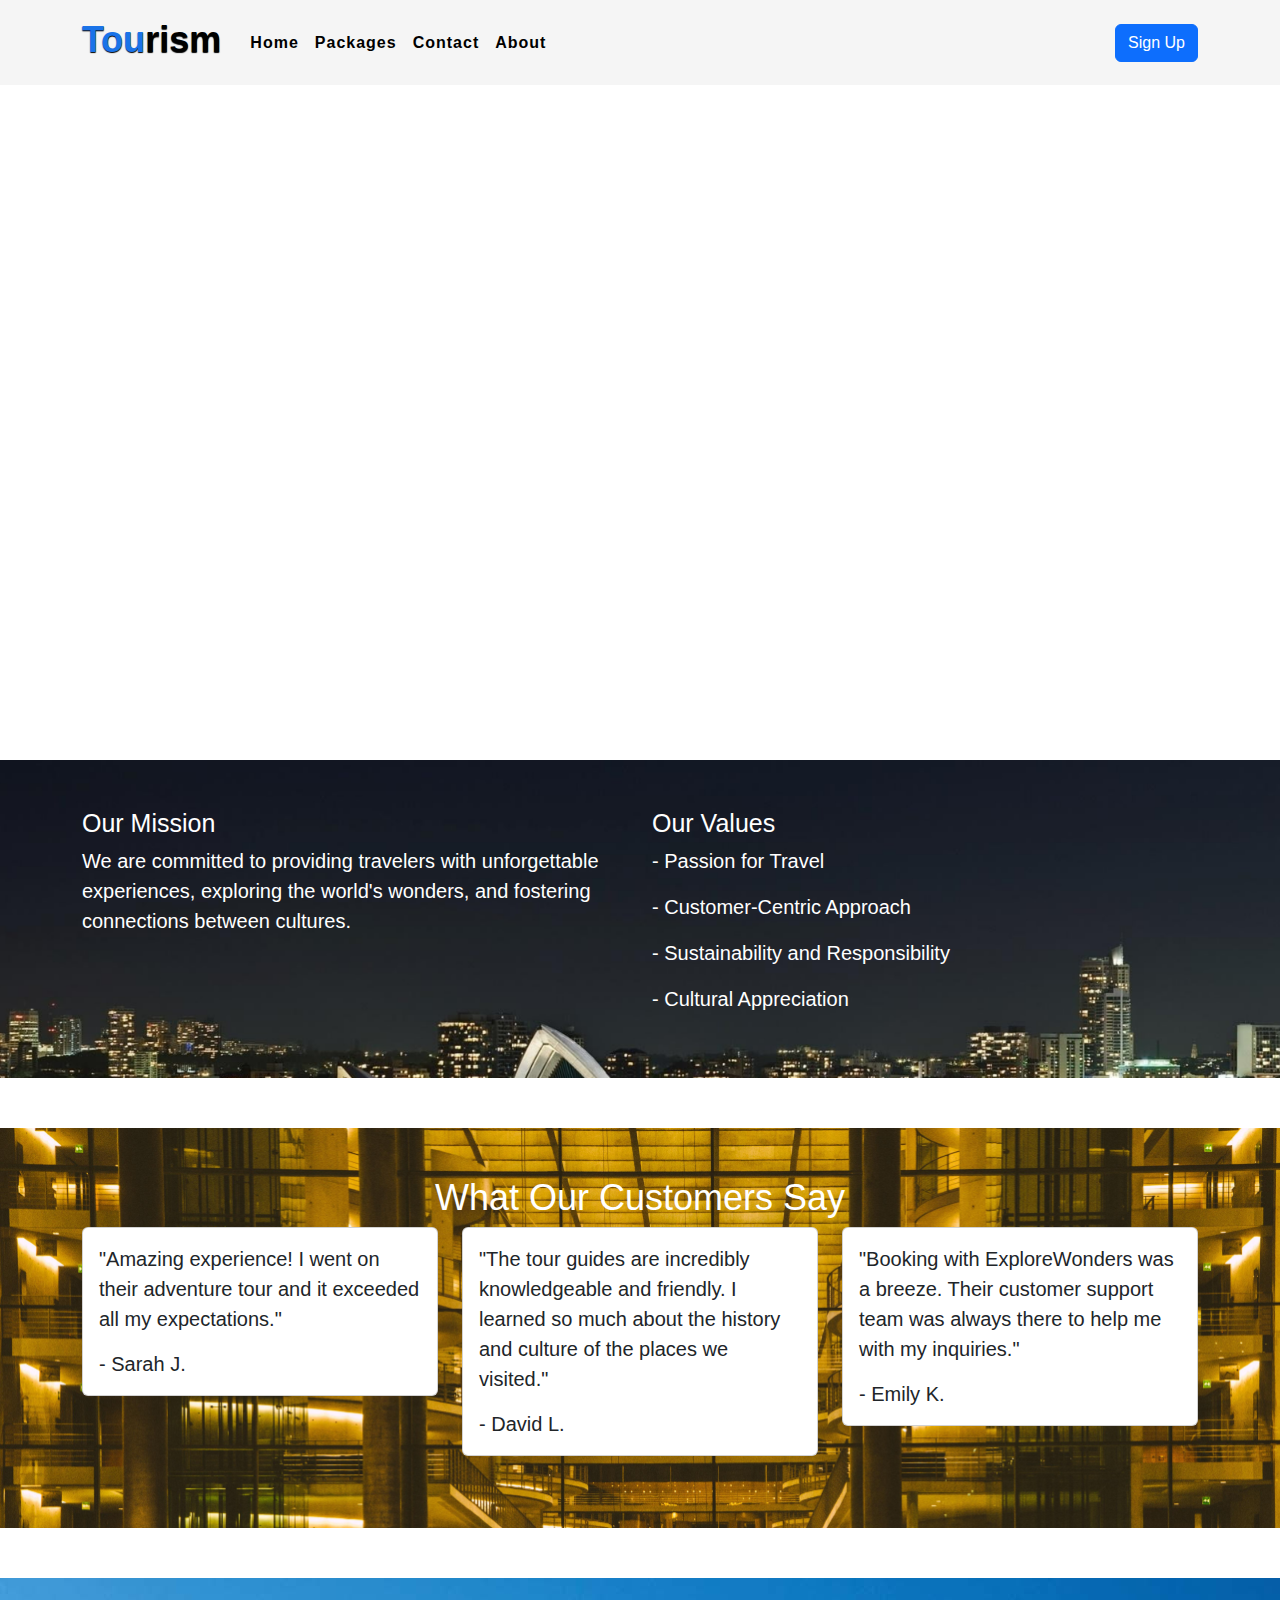
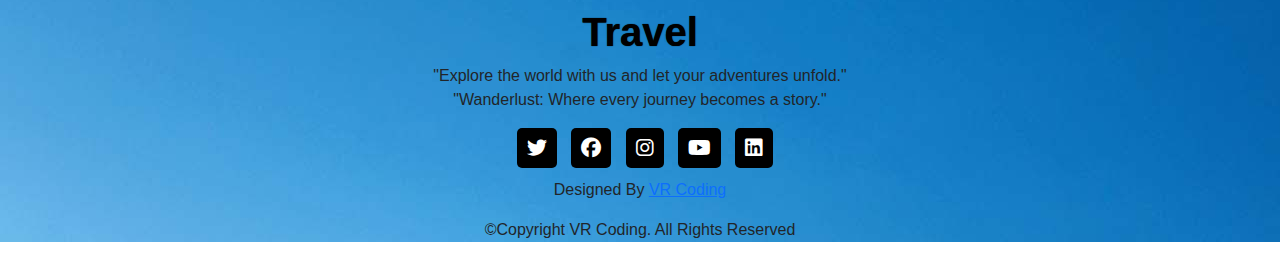
==== about.html @ 8f85020f "first commit" ====
<!DOCTYPE html>
<html lang="en">
<head>

    <meta charset="UTF-8">
    <meta name="viewport" content="width=device-width, initial-scale=1.0">
    <title>AboutUs</title>
    <link rel="stylesheet" href="about.css">

    <!-- bootstrap link -->
    <link rel="stylesheet" href="./css/bootstrap.min.css">    
    <!-- bootstrap link -->

    <!-- font awesome cdn -->
    <link rel="stylesheet" href="https://cdnjs.cloudflare.com/ajax/libs/font-awesome/6.2.1/css/all.min.css">
    <link rel="stylesheet" href="https://cdnjs.cloudflare.com/ajax/libs/animate.css/4.1.1/animate.min.css" />
    <!-- font awesome cdn -->

</head>
<body>

    <!-- navbar start -->
    <nav class="navbar navbar-expand-lg fixed-top" id="navbar" >
    <div class="container">
    <a class="navbar-brand" href="index.html" id="logo"><span>Tou</span>rism</a>
    <button class="navbar-toggler" type="button" data-bs-toggle="collapse" data-bs-target="#mynavbar">
    <span><i class="fa-solid fa-bars"></i></span>
    </button>
    <div class="collapse navbar-collapse" id="mynavbar">
    <ul class="navbar-nav me-auto">
    <li class="nav-item">
    <a class="nav-link active" href="index.html">Home</a>
    </li>
    <li class="nav-item">
    <a class="nav-link" href="packages.html">Packages</a>
    </li>
    <li class="nav-item">
    <a class="nav-link" href="contact.html">Contact</a>
    </li>
    <li class="nav-item">
    <a class="nav-link" href="about.html">About</a>
    </li>
    </ul>
    <button type="button" class="btn btn-primary" data-bs-toggle="modal" data-bs-target="#signupModal">
    Sign Up
    </button>
    <div class="modal fade" id="signupModal" tabindex="-1" aria-labelledby="signupModalLabel" aria-hidden="true">
    <div class="modal-dialog">
    <div class="modal-content">
    <div class="modal-header">
    <h5 class="modal-title" id="signupModalLabel">Sign Up</h5>
    <button type="button" class="btn-close" data-bs-dismiss="modal" aria-label="Close"></button>
    </div>
    <div class="modal-body">
    <form>
    <div class="mb-3">
    <label for="username" class="form-label">Username</label>
    <input type="text" class="form-control" id="username" placeholder="Enter your username" required>
    </div>
    <div class="mb-3">
    <label for="email" class="form-label">Email</label>
    <input type="email" class="form-control" id="email" placeholder="Enter your email" required>
    </div>
    <div class="mb-3">
    <label for="password" class="form-label">Password</label>
    <input type="password" class="form-control" id="password" placeholder="Enter your password" required>
    </div>
    <button type="submit" class="btn btn-primary">Sign Up</button>
    </form>
    </div>
    </div>
    </div>
    </div>
    </div>
    </div>
    </nav>
    <!-- navbar end -->

    <!-- about-us start -->
    <section id="about-us" class="py-5">
    <div class="container">
    <div class="row">
    <div class="col-lg-6">
    <h2>About Us</h2>
    <p>As your trip approaches, the travel agency provides you with a comprehensive travel package, including tickets, itineraries, and any needed visas. They may also offer travel insurance options for added peace of mind.
       During your journey, the travel agency remains your reliable partner. If any issues arise or you need to make changes to your plans, they're just a call away, ready to assist.
       Some travel agencies go beyond the basics, offering on-site destination services, such as airport transfers, guided tours, and local recommendations to enhance your travel experience.
       Throughout the process, travel agencies earn commissions or fees from travel suppliers, while you enjoy the convenience and expertise they provide.
       In today's digital age, travel agencies continue to adapt, harnessing technology to streamline operations and offer online booking options. Yet, they remain invaluable for those seeking expert guidance and personalized attention, making your journey an unforgettable adventure.</p>
    </div>
    </div>
    </div>
    </section>
    <!-- about-us end -->

    <!-- mission start -->
    <section id="mission" class="py-5">
    <div class="container">
    <div class="row">
    <div class="col-lg-6">
    <h2>Our Mission</h2>
    <p>We are committed to providing travelers with unforgettable experiences, exploring the world's wonders, and fostering connections between cultures.</p>
    </div>
    <div class="col-lg-6">
    <h2>Our Values</h2>
    <p>- Passion for Travel</p>
    <p>- Customer-Centric Approach</p>
    <p>- Sustainability and Responsibility</p>
    <p>- Cultural Appreciation</p>
    </ul>
    </div>
    </div>
    </div>
    </section>
    <!-- mission end -->

    <!-- customer start -->
    <section id="customer" class="py-5">
    <div class="container">
    <h2 class="text-center">What Our Customers Say</h2>
    <div class="row">
    <div class="col-lg-4 mb-4">
    <div class="card">
    <div class="card-body">
    <p class="card-text">"Amazing experience! I went on their adventure tour and it exceeded all my expectations."</p>
    <p class="card-text">- Sarah J.</p>
    </div>
    </div>
    </div>
    <div class="col-lg-4 mb-4">
    <div class="card">
    <div class="card-body">
    <p class="card-text">"The tour guides are incredibly knowledgeable and friendly. I learned so much about the history and culture of the places we visited."</p>
    <p class="card-text">- David L.</p>
    </div>
    </div>
    </div>            
    <div class="col-lg-4 mb-4">
    <div class="card">
    <div class="card-body">
    <p class="card-text">"Booking with ExploreWonders was a breeze. Their customer support team was always there to help me with my inquiries."</p>
    <p class="card-text">- Emily K.</p>
    </div>
    </div>
    </div>
    </div>
    </div>
    </section>
    <!-- customer end -->

    <!-- footert start -->
    <footer id="footer">
    <h1>Travel</h1>
    <p>"Explore the world with us and let your adventures unfold."<br>
        "Wanderlust: Where every journey becomes a story."</p>
    <div class="social-links">
    <a href="https://twitter.com/i/flow/login"><i class="fa-brands fa-twitter"></i></a>
    <a href="https://www.facebook.com/"><i class="fa-brands fa-facebook"></i></a>
    <a href="https://www.instagram.com/"><i class="fa-brands fa-instagram"></i></a>
    <a href="https://www.youtube.com/"><i class="fa-brands fa-youtube"></i></a>
    <a href="https://in.linkedin.com/"><i class="fa-brands fa-linkedin"></i></a>
    </div>
    <div class="credit">
    <p>Designed By <a href="#">VR Coding</a></p>
    </div>
    <div class="copyright">
    <p>&copy;Copyright VR Coding. All Rights Reserved</p>
    </div>
    </footer>
    <!-- footer end -->

    <!-- script start -->
    <script src="./js/bootstrap.bundle.min.js"></script>

    <script src="jquery.js"></script>

    <script type="text/javascript">
    $(window).on("scroll", function () {
    if ($(window).scrollTop() > 50) {
    $(".navbar").addClass("active");
    }
    else {
    $(".navbar").removeClass("active");
    }
    });
    </script>
    <!-- script end -->

    
    
   
</body>
</html>
---- about.css ----
*{
    margin: 0;
    padding: 0;
    box-sizing: border-box;
    text-decoration: none;
    list-style: none;
    scroll-behavior: smooth;
    font-family: 'Lato', sans-serif;
}

/* navbar start */
#navbar{
    background: whitesmoke;
}
#navbar.active {
    background-color: lightgrey;
}
#logo{
    font-size: 36px;
    font-weight: 550;
    color: black;
    text-shadow: 0px 1px 1px black;
    margin-bottom: 5px;
}
#logo span{
    color: #1a73e8;
}
.navbar-toggler span{
    color: #1a73e8;
}
.navbar-nav{
    margin-left: 5px;
}
.nav-item .nav-link{
    font-size: 16px;
    font-weight: 550;
    color: black;
    letter-spacing: 1px;
    border-radius: 3px;
    transition: 0.5s ease;
}
.nav-item .nav-link:hover{
    background: #1a73e8;
    color: white;
}
#navbar form button{
    background: #1a73e8;
    color: white;
    border: none;
}
/* navbar end */

/* about-us start */
#about-us{
   background-image: url(tourism/china6.jpg);
   background-size: cover;
   background-repeat: no-repeat;
   margin-top: 50px;
}
#about-us h2{
    font-size: 25px;
    color: #ffffff;
}
#about-us p{
    font-size: 20px;
    color: #ffffff

}
/* about-us end */

/* mission start */
#mission{
    background-image: url(tourism/australia3.jpg);
    background-size: cover;
    background-repeat: no-repeat;
    margin-top: 50px;
}
#mission h2{
    font-size: 25px;
    color: #ffffff;
}
#mission p{
    font-size: 1.25rem;
    color: #ffffff
}
#mission ul{
    font-size: 1.25rem;
    list-style: none;
    padding-left: 0;
    color: #ffffff;
}
#mission ul li{
    margin-bottom: 10px;
    padding-left: 20px;
    position: relative;
    color: #ffffff
}
/* mission end */

/* customer start */
#customer{
    margin-top: 50px;
    background-image: url(tourism/hotel15.jpg);
    background-size: cover;
    background-repeat: no-repeat;
}
#customer h2{
    font-size: 36px;
    text-align: center;
    color: #ffffff;
}
.card-text {
    font-size: 1.25rem;
    margin-bottom: 15px;
}
.card-text p {
    text-align: right;
    font-size: 1rem;
    font-weight: bold;
    margin-top: 15px;
}
/* customer end */

/*  footer start */
#footer{
    width: 100%;
    margin-top: 50px;
    text-align: center;
    background-image: url(tourism/index1.jpg);
    background-size: auto;
}
#footer h1{
    color: black;
    font-weight: 600;
    padding-top: 30px;
    text-shadow: 0px 0px 1px black;
}
.social-links i{
    padding: 10px;
    border-radius: 5px;
    font-size: 20px;
    background: black;
    color: white;
    margin-left: 10px;
    margin-bottom: 10px;
    transition: 0.5s ease;
    cursor: pointer
}
.social-links i:hover{
    background: #1a73e8;
}
/*  footer end  */
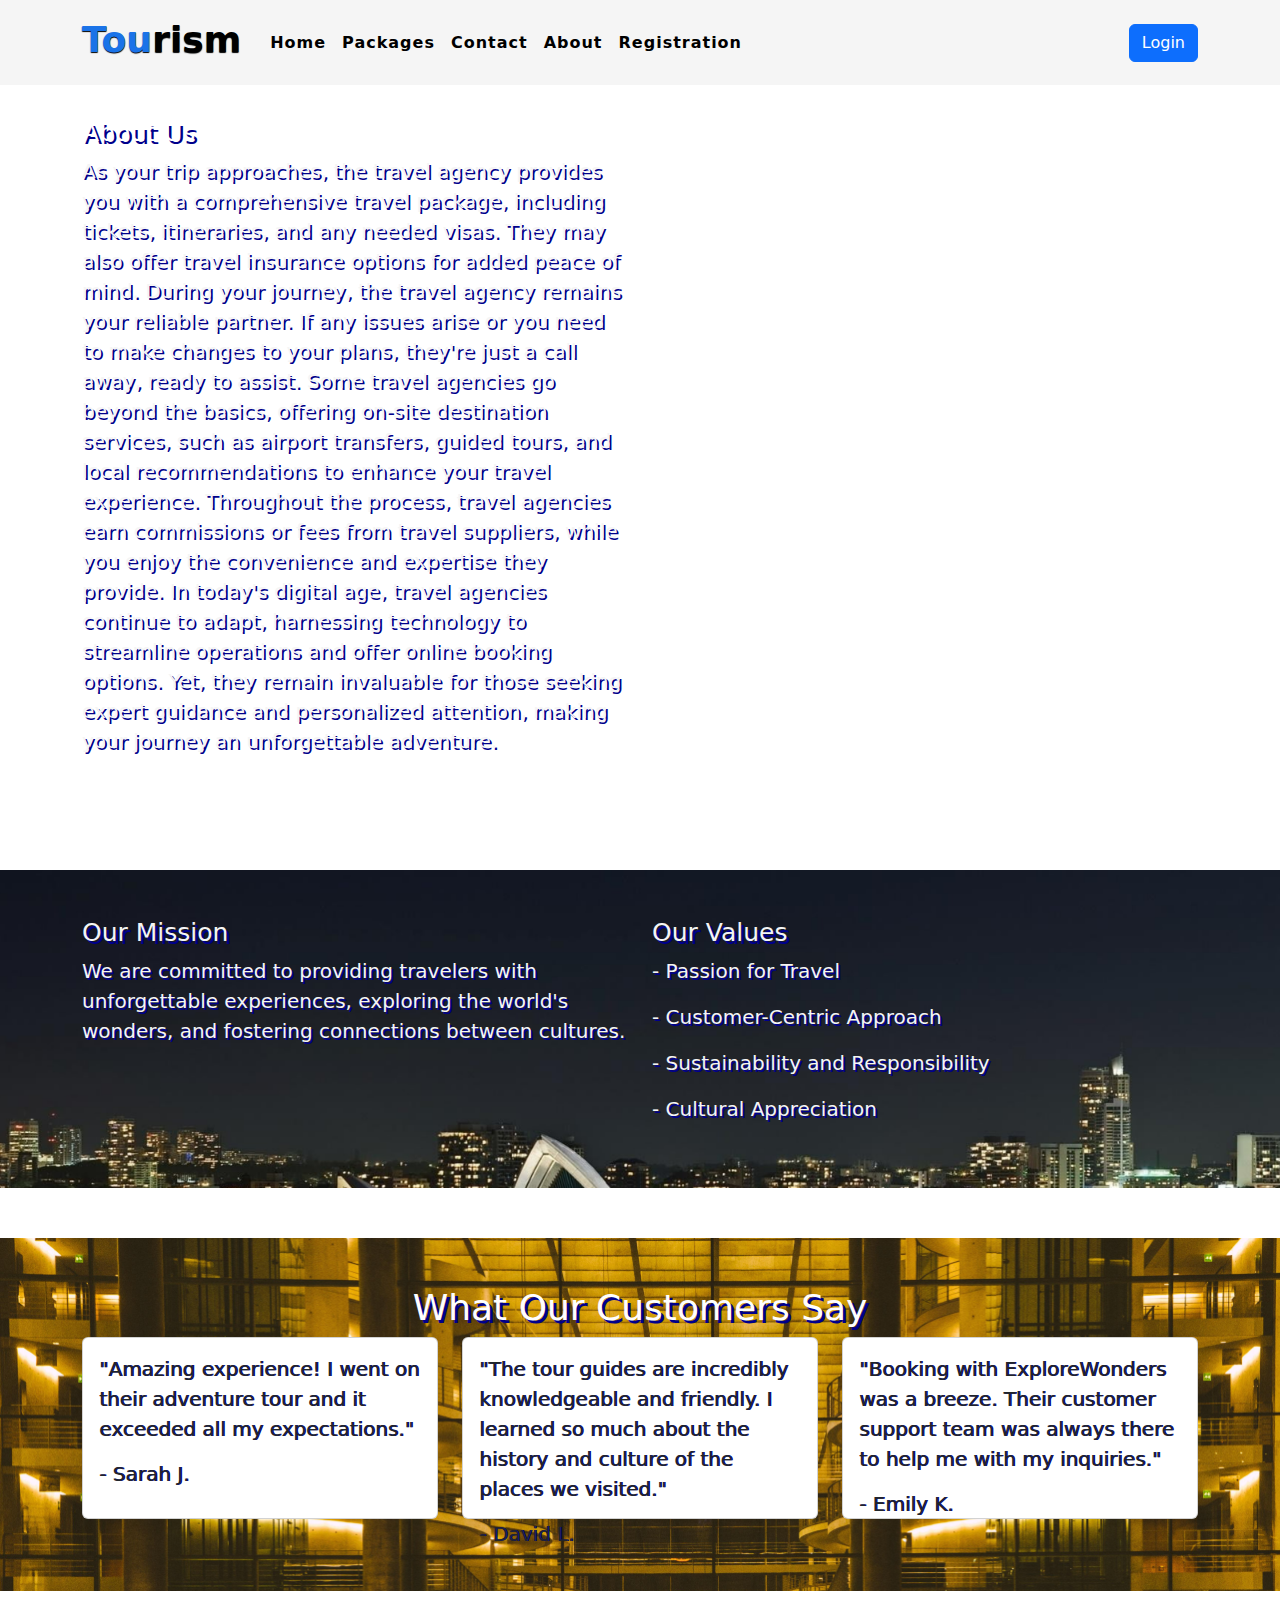
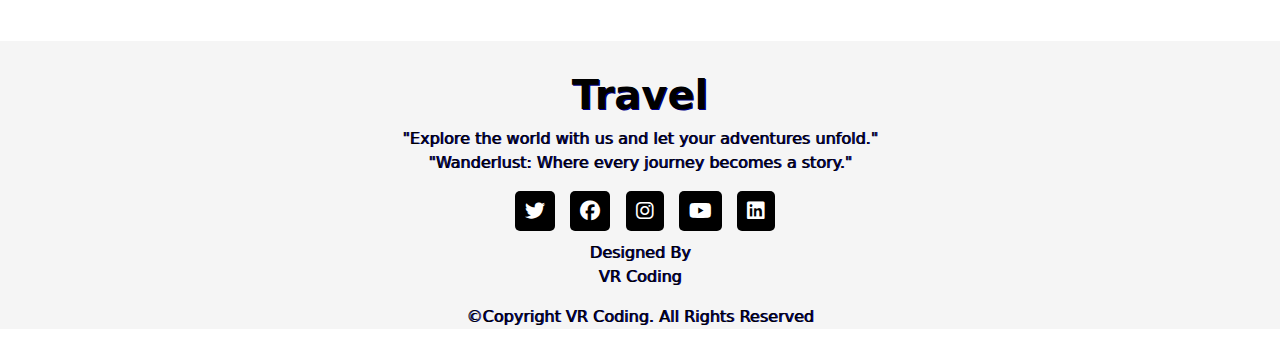
==== commit f19f361d: "first commit" ====
--- a/about.html
+++ b/about.html
@@ -4,8 +4,11 @@
 
     <meta charset="UTF-8">
     <meta name="viewport" content="width=device-width, initial-scale=1.0">
-    <title>AboutUs</title>
+    <title>about-us</title>
+
+    <!-- css link -->
     <link rel="stylesheet" href="about.css">
+    <!-- css link -->
 
     <!-- bootstrap link -->
     <link rel="stylesheet" href="./css/bootstrap.min.css">    
@@ -40,37 +43,13 @@
     <li class="nav-item">
     <a class="nav-link" href="about.html">About</a>
     </li>
+    <li class="nav-item">
+    <a class="nav-link" href="registration.html">Registration</a>
+    </li>
     </ul>
-    <button type="button" class="btn btn-primary" data-bs-toggle="modal" data-bs-target="#signupModal">
-    Sign Up
+    <button type="submit" class="btn btn-primary">
+    <a class="nav-link" href="login.html">Login</a>
     </button>
-    <div class="modal fade" id="signupModal" tabindex="-1" aria-labelledby="signupModalLabel" aria-hidden="true">
-    <div class="modal-dialog">
-    <div class="modal-content">
-    <div class="modal-header">
-    <h5 class="modal-title" id="signupModalLabel">Sign Up</h5>
-    <button type="button" class="btn-close" data-bs-dismiss="modal" aria-label="Close"></button>
-    </div>
-    <div class="modal-body">
-    <form>
-    <div class="mb-3">
-    <label for="username" class="form-label">Username</label>
-    <input type="text" class="form-control" id="username" placeholder="Enter your username" required>
-    </div>
-    <div class="mb-3">
-    <label for="email" class="form-label">Email</label>
-    <input type="email" class="form-control" id="email" placeholder="Enter your email" required>
-    </div>
-    <div class="mb-3">
-    <label for="password" class="form-label">Password</label>
-    <input type="password" class="form-control" id="password" placeholder="Enter your password" required>
-    </div>
-    <button type="submit" class="btn btn-primary">Sign Up</button>
-    </form>
-    </div>
-    </div>
-    </div>
-    </div>
     </div>
     </div>
     </nav>
@@ -82,11 +61,7 @@
     <div class="row">
     <div class="col-lg-6">
     <h2>About Us</h2>
-    <p>As your trip approaches, the travel agency provides you with a comprehensive travel package, including tickets, itineraries, and any needed visas. They may also offer travel insurance options for added peace of mind.
-       During your journey, the travel agency remains your reliable partner. If any issues arise or you need to make changes to your plans, they're just a call away, ready to assist.
-       Some travel agencies go beyond the basics, offering on-site destination services, such as airport transfers, guided tours, and local recommendations to enhance your travel experience.
-       Throughout the process, travel agencies earn commissions or fees from travel suppliers, while you enjoy the convenience and expertise they provide.
-       In today's digital age, travel agencies continue to adapt, harnessing technology to streamline operations and offer online booking options. Yet, they remain invaluable for those seeking expert guidance and personalized attention, making your journey an unforgettable adventure.</p>
+    <p>As your trip approaches, the travel agency provides you with a comprehensive travel package, including tickets, itineraries, and any needed visas. They may also offer travel insurance options for added peace of mind. During your journey, the travel agency remains your reliable partner. If any issues arise or you need to make changes to your plans, they're just a call away, ready to assist. Some travel agencies go beyond the basics, offering on-site destination services, such as airport transfers, guided tours, and local recommendations to enhance your travel experience. Throughout the process, travel agencies earn commissions or fees from travel suppliers, while you enjoy the convenience and expertise they provide. In today's digital age, travel agencies continue to adapt, harnessing technology to streamline operations and offer online booking options. Yet, they remain invaluable for those seeking expert guidance and personalized attention, making your journey an unforgettable adventure.</p>
     </div>
     </div>
     </div>
@@ -107,7 +82,6 @@
     <p>- Customer-Centric Approach</p>
     <p>- Sustainability and Responsibility</p>
     <p>- Cultural Appreciation</p>
-    </ul>
     </div>
     </div>
     </div>
@@ -161,7 +135,7 @@
     <a href="https://in.linkedin.com/"><i class="fa-brands fa-linkedin"></i></a>
     </div>
     <div class="credit">
-    <p>Designed By <a href="#">VR Coding</a></p>
+    <p>Designed By <a class="nav-link" href="#">VR Coding</a></p>
     </div>
     <div class="copyright">
     <p>&copy;Copyright VR Coding. All Rights Reserved</p>
@@ -186,8 +160,5 @@
     </script>
     <!-- script end -->
 
-    
-    
-   
 </body>
-</html>
+</html>--- a/about.css
+++ b/about.css
@@ -1,20 +1,12 @@
-*{
-    margin: 0;
-    padding: 0;
-    box-sizing: border-box;
-    text-decoration: none;
-    list-style: none;
-    scroll-behavior: smooth;
-    font-family: 'Lato', sans-serif;
-}
-
 /* navbar start */
 #navbar{
     background: whitesmoke;
 }
+
 #navbar.active {
-    background-color: lightgrey;
+    background: lightgrey;
 }
+
 #logo{
     font-size: 36px;
     font-weight: 550;
@@ -22,15 +14,19 @@
     text-shadow: 0px 1px 1px black;
     margin-bottom: 5px;
 }
+
 #logo span{
     color: #1a73e8;
 }
+
 .navbar-toggler span{
     color: #1a73e8;
 }
+
 .navbar-nav{
     margin-left: 5px;
 }
+
 .nav-item .nav-link{
     font-size: 16px;
     font-weight: 550;
@@ -39,10 +35,12 @@
     border-radius: 3px;
     transition: 0.5s ease;
 }
+
 .nav-item .nav-link:hover{
     background: #1a73e8;
     color: white;
 }
+
 #navbar form button{
     background: #1a73e8;
     color: white;
@@ -57,13 +55,18 @@
    background-repeat: no-repeat;
    margin-top: 50px;
 }
+
 #about-us h2{
+    margin-top: 20px;
     font-size: 25px;
     color: #ffffff;
+    text-shadow: 3px 3px darkblue;
 }
+
 #about-us p{
     font-size: 20px;
-    color: #ffffff
+    color: whitesmoke;
+    text-shadow: 2px 2px darkblue;
 
 }
 /* about-us end */
@@ -75,25 +78,17 @@
     background-repeat: no-repeat;
     margin-top: 50px;
 }
+
 #mission h2{
     font-size: 25px;
-    color: #ffffff;
+    color: whitesmoke;
+    text-shadow: 3px 3px darkblue;
 }
+
 #mission p{
     font-size: 1.25rem;
-    color: #ffffff
-}
-#mission ul{
-    font-size: 1.25rem;
-    list-style: none;
-    padding-left: 0;
-    color: #ffffff;
-}
-#mission ul li{
-    margin-bottom: 10px;
-    padding-left: 20px;
-    position: relative;
-    color: #ffffff
+    color: whitesmoke;
+    text-shadow: 2px 2px darkblue;
 }
 /* mission end */
 
@@ -104,20 +99,22 @@
     background-size: cover;
     background-repeat: no-repeat;
 }
+
 #customer h2{
     font-size: 36px;
     text-align: center;
     color: #ffffff;
+    text-shadow: 3px 3px darkblue;
 }
+
+.card-body{
+    height: 180px;
+}
+
 .card-text {
     font-size: 1.25rem;
     margin-bottom: 15px;
-}
-.card-text p {
-    text-align: right;
-    font-size: 1rem;
-    font-weight: bold;
-    margin-top: 15px;
+    text-shadow: 1px 0px darkblue;
 }
 /* customer end */
 
@@ -126,15 +123,21 @@
     width: 100%;
     margin-top: 50px;
     text-align: center;
-    background-image: url(tourism/index1.jpg);
-    background-size: auto;
+    background-color: whitesmoke;
 }
+
 #footer h1{
     color: black;
     font-weight: 600;
     padding-top: 30px;
-    text-shadow: 0px 0px 1px black;
+    text-shadow: 1px 1px darkblue;
 }
+
+#footer p{
+    color: black;
+    text-shadow: 1px 0px darkblue;
+}
+
 .social-links i{
     padding: 10px;
     border-radius: 5px;
@@ -146,6 +149,7 @@
     transition: 0.5s ease;
     cursor: pointer
 }
+
 .social-links i:hover{
     background: #1a73e8;
 }
